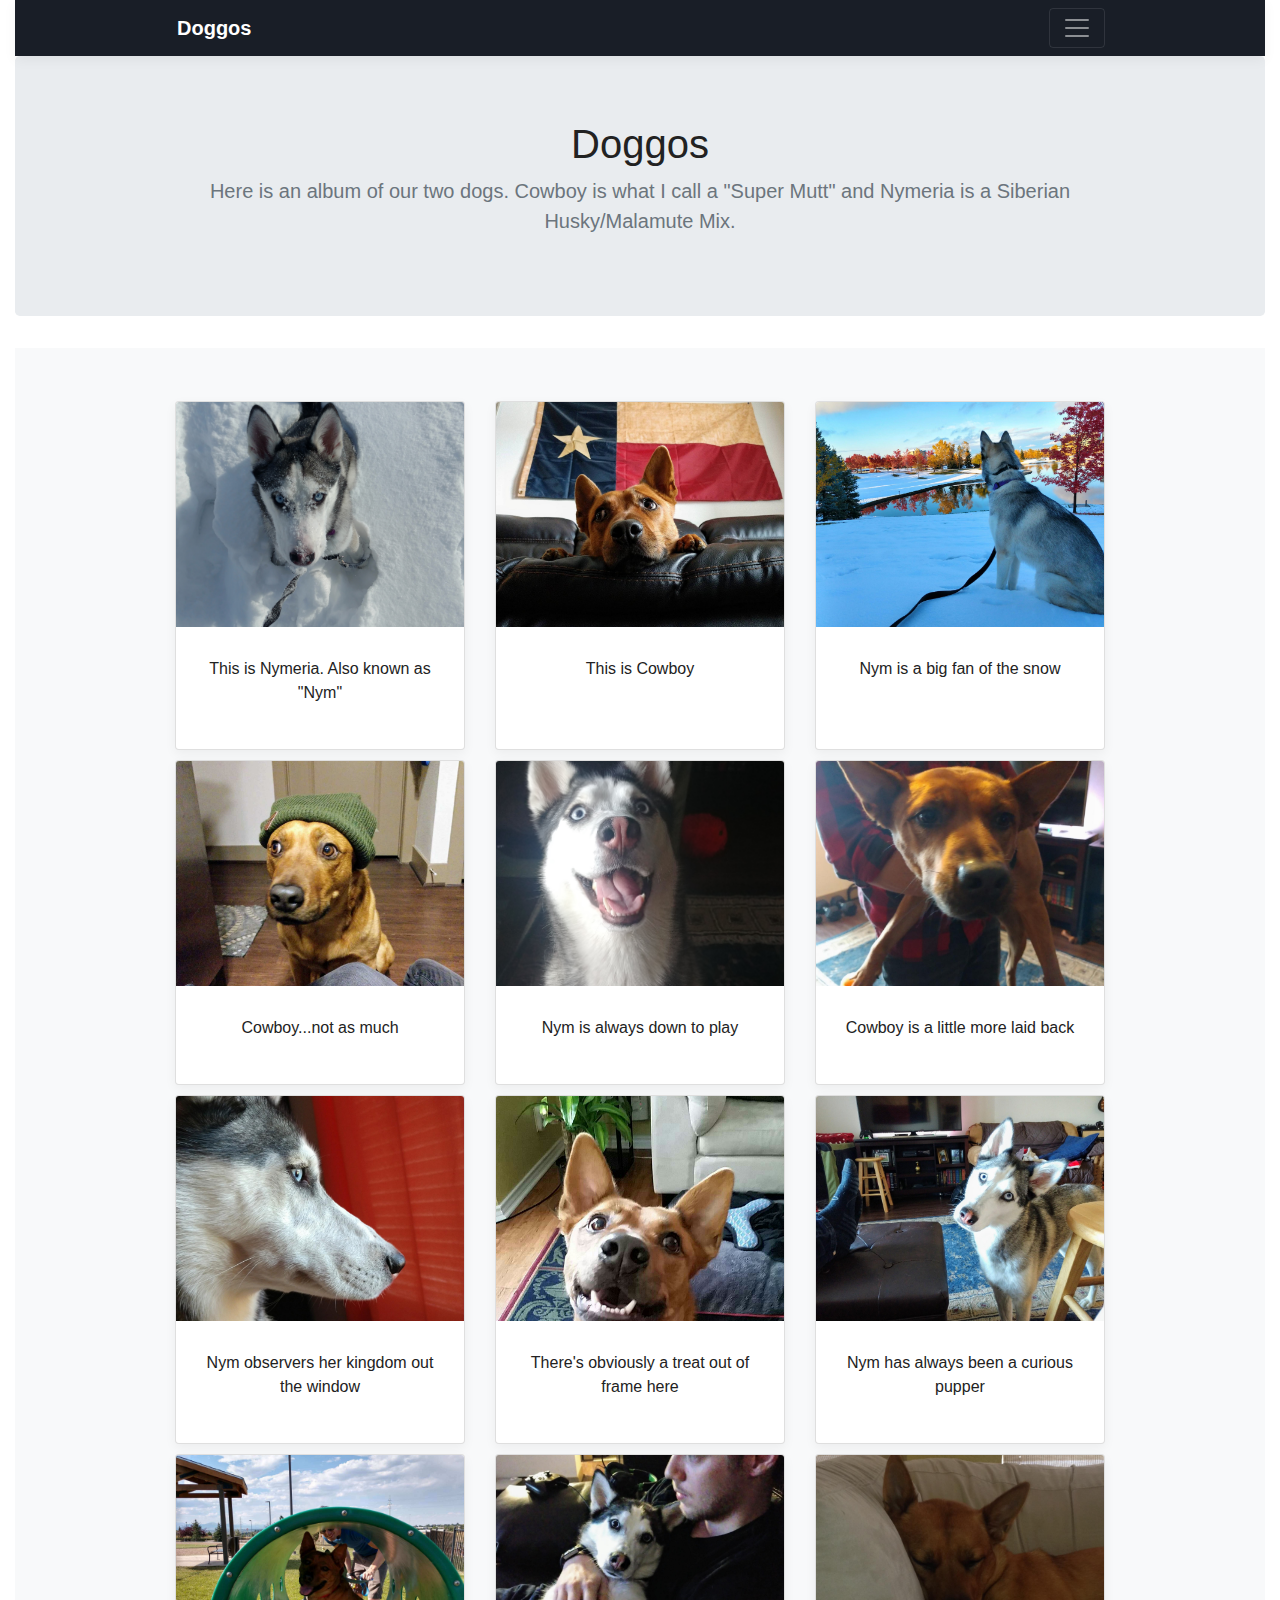
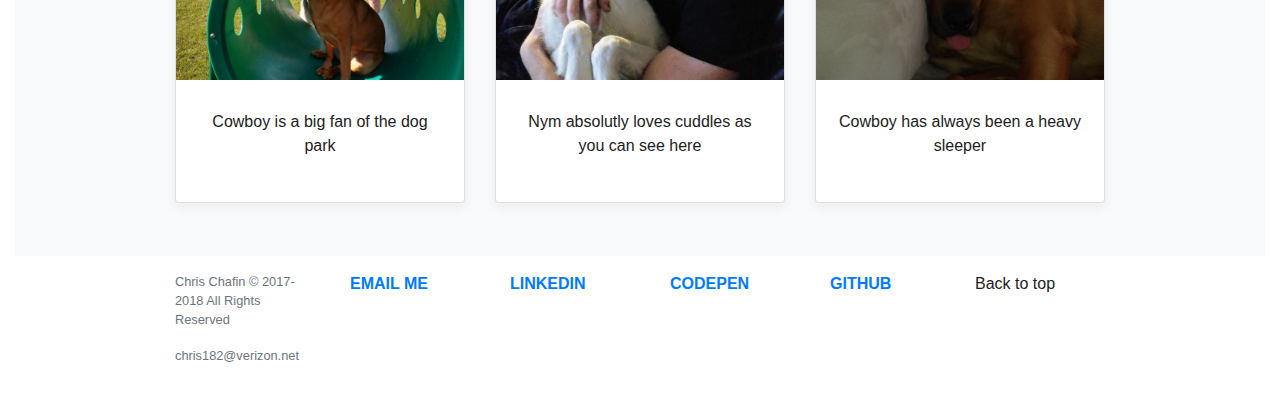
==== dogs.html @ ce21b732 "Initial upload" ====
<!doctype html>

<html lang="en">
<head>
  <meta charset="utf-8">
  <meta name="viewport" content="width=device-width, initial-scale=1, shrink-to-fit=no">

  <title>Chris Chafin - Doggos</title>
  <link rel="icon" href="img/favicon-connectdevelop.ico" type="image/x-icon">
  <meta name="Chris Chafin" content="SitePoint">
  <!-- BS 4 -->
  <link rel="stylesheet" href="https://maxcdn.bootstrapcdn.com/bootstrap/4.0.0/css/bootstrap.min.css" integrity="sha384-Gn5384xqQ1aoWXA+058RXPxPg6fy4IWvTNh0E263XmFcJlSAwiGgFAW/dAiS6JXm" crossorigin="anonymous">
  <!-- Font Awesome -->
  <link rel="stylesheet" href="https://use.fontawesome.com/releases/v5.1.1/css/all.css" integrity="sha384-O8whS3fhG2OnA5Kas0Y9l3cfpmYjapjI0E4theH4iuMD+pLhbf6JI0jIMfYcK3yZ" crossorigin="anonymous">
  <!-- Animate CSS -->
  <link rel="stylesheet"
  href="https://cdnjs.cloudflare.com/ajax/libs/animate.css/3.5.2/animate.min.css">
  <!-- Main CSS -->
  <link rel="stylesheet" href="css/base.css">
  <!-- Dogs CSS -->
  <link rel="stylesheet" href="css/dogs.css"

</head>
  <body>
    <div class="container-fluid" style="position:relative;">
      <button type="button" class="btn btn-dark" id="switcher" onclick="dark()">
        <i class="far fa-sun" id="switch_icon"></i>
      </button>
      <header>
        <div class="bg-dark collapse" id="navbarHeader">
          <div class="container">
            <div class="row">
              <div class="col-sm-8 col-md-7 py-4">
                <h4 class="text-white">About</h4>
                <p class="text-muted">This page uses animate.css for the aliding and fade in effect. There are many more pictures of the pups so stay tuned</p>
                <a class="text-muted" href="index.html">Back to Home</a>
              </div>
            </div>
          </div>
        </div>
        <div class="navbar navbar-dark bg-dark box-shadow">
          <div class="container d-flex justify-content-between">
            <a href="#" class="navbar-brand d-flex align-items-center">
              <i class="fas fa-camera-retro"></i>
              <strong style="padding-left: 2px;">Doggos</strong>
            </a>
            <button class="navbar-toggler collapsed" type="button" data-toggle="collapse" data-target="#navbarHeader" aria-controls="navbarHeader" aria-expanded="false" aria-label="Toggle navigation">
              <span class="navbar-toggler-icon"></span>
            </button>
          </div>
        </div>
      </header>      
      <!-- main content -->
      <main role="main">

        <section class="jumbotron text-center">
          <div class="container animated bounceInDown">
            <h1 class="jumbotron-heading">Doggos</h1>
            <p class="lead text-muted">Here is an album of our two dogs. Cowboy is what I call a "Super Mutt" and Nymeria is a Siberian Husky/Malamute Mix.</p>
          </div>
        </section>
  
        <div class="album py-5 bg-light" id="album">
          <div class="container">
            <!-- row start -->
            <div class="row animated fadeInLeftBig">

              <div class="col-md-4">
                <div class="card mb-4 box-shadow h-100">
                  <img class="card-img-top" src="img/dogs/nym1.jpg">
                  <div class="card-body">
                    <p class="card-text">This is Nymeria. Also known as "Nym"</p>
                  </div>
                </div>
              </div>

              <div class="col-md-4">
                <div class="card mb-4 box-shadow h-100">
                  <img class="card-img-top" alt="Thumbnail [100%x225]" src="img/dogs/cowboy1.jpg">
                  <div class="card-body">
                    <p class="card-text">This is Cowboy</p>
                  </div>
                </div>
              </div>

              <div class="col-md-4">
                <div class="card mb-4 box-shadow h-100">
                  <img class="card-img-top" alt="Thumbnail [100%x225]" src="img/dogs/nym2.jpg">
                  <div class="card-body">
                    <p class="card-text">Nym is a big fan of the snow</p>
                  </div>
                </div>
              </div>
            <!-- row end -->
            </div>
            <!-- row start -->
            <div class="row animated fadeInRightBig">

              <div class="col-md-4">
                <div class="card mb-4 box-shadow h-100">
                  <img class="card-img-top" alt="Thumbnail [100%x225]" src="img/dogs/cowboy2.jpg">
                  <div class="card-body">
                    <p class="card-text">Cowboy...not as much</p>
                  </div>
                </div>
              </div>

              <div class="col-md-4">
                <div class="card mb-4 box-shadow h-100">
                  <img class="card-img-top" alt="Thumbnail [100%x225]" src="img/dogs/nym6.jpg">
                  <div class="card-body">
                    <p class="card-text">Nym is always down to play</p>
                  </div>
                </div>
              </div>

              <div class="col-md-4">
                <div class="card mb-4 box-shadow h-100">
                  <img class="card-img-top" alt="Thumbnail [100%x225]" src="img/dogs/cowboy3.jpg">
                  <div class="card-body">
                    <p class="card-text">Cowboy is a little more laid back</p>
                  </div>
                </div>
              </div>
            <!-- row end -->
            </div>
            <!-- row start -->
            <div class="row animated fadeInLeftBig">  
              <div class="col-md-4">
                <div class="card mb-4 box-shadow h-100">
                  <img class="card-img-top" alt="Thumbnail [100%x225]" src="img/dogs/nym3.jpg">
                  <div class="card-body">
                    <p class="card-text">Nym observers her kingdom out the window</p>
                  </div>
                </div>
              </div>

              <div class="col-md-4">
                <div class="card mb-4 box-shadow h-100">
                  <img class="card-img-top" src="img/dogs/cowboy5.jpg">
                  <div class="card-body">
                    <p class="card-text">There's obviously a treat out of frame here</p>
                  </div>
                </div>
              </div>

              <div class="col-md-4">
                <div class="card mb-4 box-shadow h-100">
                  <img class="card-img-top" src="img/dogs/nym4.jpg">
                  <div class="card-body">
                    <p class="card-text">Nym has always been a curious pupper</p>
                  </div>
                </div>
              </div>
            <!-- row end -->
            </div>
            <!-- row start -->
            <div class="row animated fadeInRightBig">
              <div class="col-md-4">
                <div class="card mb-4 box-shadow h-100">
                  <img class="card-img-top" src="img/dogs/cowboy4.jpg">
                  <div class="card-body">
                    <p class="card-text">Cowboy is a big fan of the dog park</p>
                  </div>
                </div>
              </div>

              <div class="col-md-4">
                <div class="card mb-4 box-shadow h-100">
                  <img class="card-img-top" src="img/dogs/nym8.jpg">
                  <div class="card-body">
                    <p class="card-text">Nym absolutly loves cuddles as you can see here</p>
                  </div>
                </div>
              </div>

              <div class="col-md-4">
                <div class="card mb-4 box-shadow h-100">
                  <img class="card-img-top" src="img/dogs/cowboy6.jpg">
                  <div class="card-body">
                    <p class="card-text">Cowboy has always been a heavy sleeper</p>
                  </div>
                </div>
              </div>

            </div>
          </div>
        </div>
  
      </main>
      <!-- footer -->
      <footer class="container py-3">
        <div class="row">
            <div class="col-12 col-md">
              <!-- Icon -->
              <small class="d-block mb-3 text-muted">Chris Chafin © 2017-2018 All Rights Reserved</small>
              <small class="d-block mb-3 text-muted">chris182@verizon.net</small>
            </div>
            <div class="col-6 col-md">
              <ul class="list-unstyled text-small">
                <li><a class="footer_link" href="mailto:chris182@verizon.net"><i class="far fa-envelope"></i> Email Me</a></li>
              </ul>
            </div>
            <div class="col-6 col-md">
              <ul class="list-unstyled text-small">
                <li><a class="footer_link" href="https://www.linkedin.com/in/christopher-chafin/"><i class="fab fa-linkedin"></i> LinkedIn</a></li>
              </ul>
            </div>
            <div class="col-6 col-md">
              <ul class="list-unstyled text-small">
                <li><a class="footer_link" href="https://codepen.io/ChrisChafin/"><i class="fab fa-codepen"></i> CodePen</a></li>
              </ul>
            </div>
            <div class="col-6 col-md">
              <ul class="list-unstyled text-small">
                <li><a class="footer_link" href="https://github.com/ChrisChafin"><i class="fab fa-github"></i> Github</a></li>
              </ul>
            </div>
            <div class="col-6 col-md">
                <ul class="list-unstyled text-small">
                  <p>
                    <a href="#">Back to top</a>
                  </p>
                </ul>
              </div>                                              
        </div>
      </footer>
    </div>
    
    
    <!-- scripts -->
    <script src="https://code.jquery.com/jquery-3.2.1.slim.min.js" integrity="sha384-KJ3o2DKtIkvYIK3UENzmM7KCkRr/rE9/Qpg6aAZGJwFDMVNA/GpGFF93hXpG5KkN" crossorigin="anonymous"></script>
    <script src="https://cdnjs.cloudflare.com/ajax/libs/popper.js/1.12.9/umd/popper.min.js" integrity="sha384-ApNbgh9B+Y1QKtv3Rn7W3mgPxhU9K/ScQsAP7hUibX39j7fakFPskvXusvfa0b4Q" crossorigin="anonymous"></script>
    <script src="https://maxcdn.bootstrapcdn.com/bootstrap/4.0.0/js/bootstrap.min.js" integrity="sha384-JZR6Spejh4U02d8jOt6vLEHfe/JQGiRRSQQxSfFWpi1MquVdAyjUar5+76PVCmYl" crossorigin="anonymous"></script>
    <script src="js/scripts.js"></script>
  </body>
</html>
---- css/base.css ----
.container {
  max-width: 960px;
}

body {
  background-color: #fff;
  color: #222;
}

body #switcher::after{
  /* content: 'Dark'; */
}

.bg-dark {
  background-color: #191e27 !important;
  color: #afafbf !important;
}

.no-bg {
  background-color: unset !important;
}

a {
  color: #222;
}

a:hover {
  color: #222;
  text-decoration: none;
}

body.dark {
  background-color: #191e27;
  color: #afafbf;
}

body.dark a,
body.dark a:hover {
  color: #afafbf;
  text-decoration: none;
}

body.dark #resume-link {
  padding: 0 5px 0 5px;
  -webkit-transition: all .2s ease-in-out;
  transition: all .2s ease-in-out;
}

body.dark #resume-link:hover {
  -webkit-box-shadow: inset 0 -33px 0 0 #7FE57E;
  box-shadow: inset 0 -33px 0 0 #7FE57E;
  border-radius: 10px;
  color: #222
}


body.dark .footer_link {
 color: #afafbf!important;  
 border-bottom: 1px solid rgba(175,175,191, 0)!important;
  -webkit-transition: border 500ms ease;
  -moz-transition: border 500ms ease;
  -ms-transition: border 500ms ease;
  -o-transition: border 500ms ease;
  transition: border 500ms ease; 
}

body.dark .footer_link:hover,
body.dark .footer_link:focus
{
  border-bottom: 1px solid rgba(175,175,191, 1)!important;
}


#summary {
  height: 100vh;
}

#nav {
  background-color: #191e27;
}

#nav a {
  color: #afafaf;
}

ul {
  list-style: none;
}

#switcher {
  position: absolute;
  right: 30px;
}

.btn-light {
  background-color: #7FE57E;
  border-color: #7FE57E;
}

.btn-light:hover,
.btn-light:active,
.btn-light:focus {
  background-color: #7FE57E;
  border-color: #7FE57E;
  box-shadow: #7FE57E;
}

#nym {  
  min-height: 100%;
  /* min-width: 100%; */
  background-image: url("../img/nym.jpg");
  background-repeat: none;
  background-position: center;
  background-size: cover;
}

#cowboy {
  min-height: 100%;
  /* min-width: 100%; */
  background-image: url("../img/cowboy.jpg");
  background-repeat: none;
  background-position: center;
  background-size: cover;
}

#experience {
  padding: 0 15px 0 15px;
}

#experience div p {
  margin: 0;
}

#work {
  /* margin: 0 10px 0 0; */
  padding:0 10px 0 10px;
}

.work-link {
  font-weight: bolder!important;
}

#skills {
  /* margin: 0 0 0 10px; */
  padding:0 10px 0 10px;
}

#skills div .skill-list p {
  margin: 30px 0 0 0;
}

#skills small::after {
  content: " | "

}

.resume {
  margin: 20px 0 20px 0;
}

#resume-link {
  padding: 0 5px 0 5px;
  border-radius: 10px;
  -webkit-transition: all .2s ease-in-out;
  transition: all .2s ease-in-out;
}

#resume-link:hover {
  -webkit-box-shadow: inset 0 -33px 0 0 #007bff;
  box-shadow: inset 0 -33px 0 0 #007bff;
  color: #222;
}

.footer_link {
  color: #007bff!important;
  text-transform: uppercase;
  font-weight: 700;
  margin: 0 15px;
  outline: 0;
  border-bottom: 1px solid rgba(0,123,255, 0);
  -webkit-transition: border 500ms ease;
  -moz-transition: border 500ms ease;
  -ms-transition: border 500ms ease;
  -o-transition: border 500ms ease;
  transition: border 500ms ease; 
}

.footer_link:hover,
.footer_link:focus {
  border-bottom: 1px solid rgba(0,123,255, 1)
}

/*
 * Custom translucent site header
 */

.site-header {
  background-color: rgba(0, 0, 0, .85);
  -webkit-backdrop-filter: saturate(180%) blur(20px);
  backdrop-filter: saturate(180%) blur(20px);
}
.site-header a {
  color: #999;
  transition: ease-in-out color .15s;
}
.site-header a:hover {
  color: #fff;
  text-decoration: none;
}


/*
 * Extra utilities
 */

.border-top { border-top: 1px solid #e5e5e5; }
.border-bottom { border-bottom: 1px solid #e5e5e5; }

.box-shadow { box-shadow: 0 .25rem .75rem rgba(0, 0, 0, .05); }

.flex-equal > * {
  -ms-flex: 1;
  -webkit-box-flex: 1;
  flex: 1;
}
@media (min-width: 768px) {
  .flex-md-equal > * {
    -ms-flex: 1;
    -webkit-box-flex: 1;
    flex: 1;
  }
}

.overflow-hidden { overflow: hidden; }
---- css/dogs.css ----
img {
  display: block;
  height: 225px;
  width: 100%;
  object-fit: cover;
  margin-bottom: 10px;
}

.col-md-4 {
  padding: 5px 15px;
}

.card-body {
  text-align: center;
}
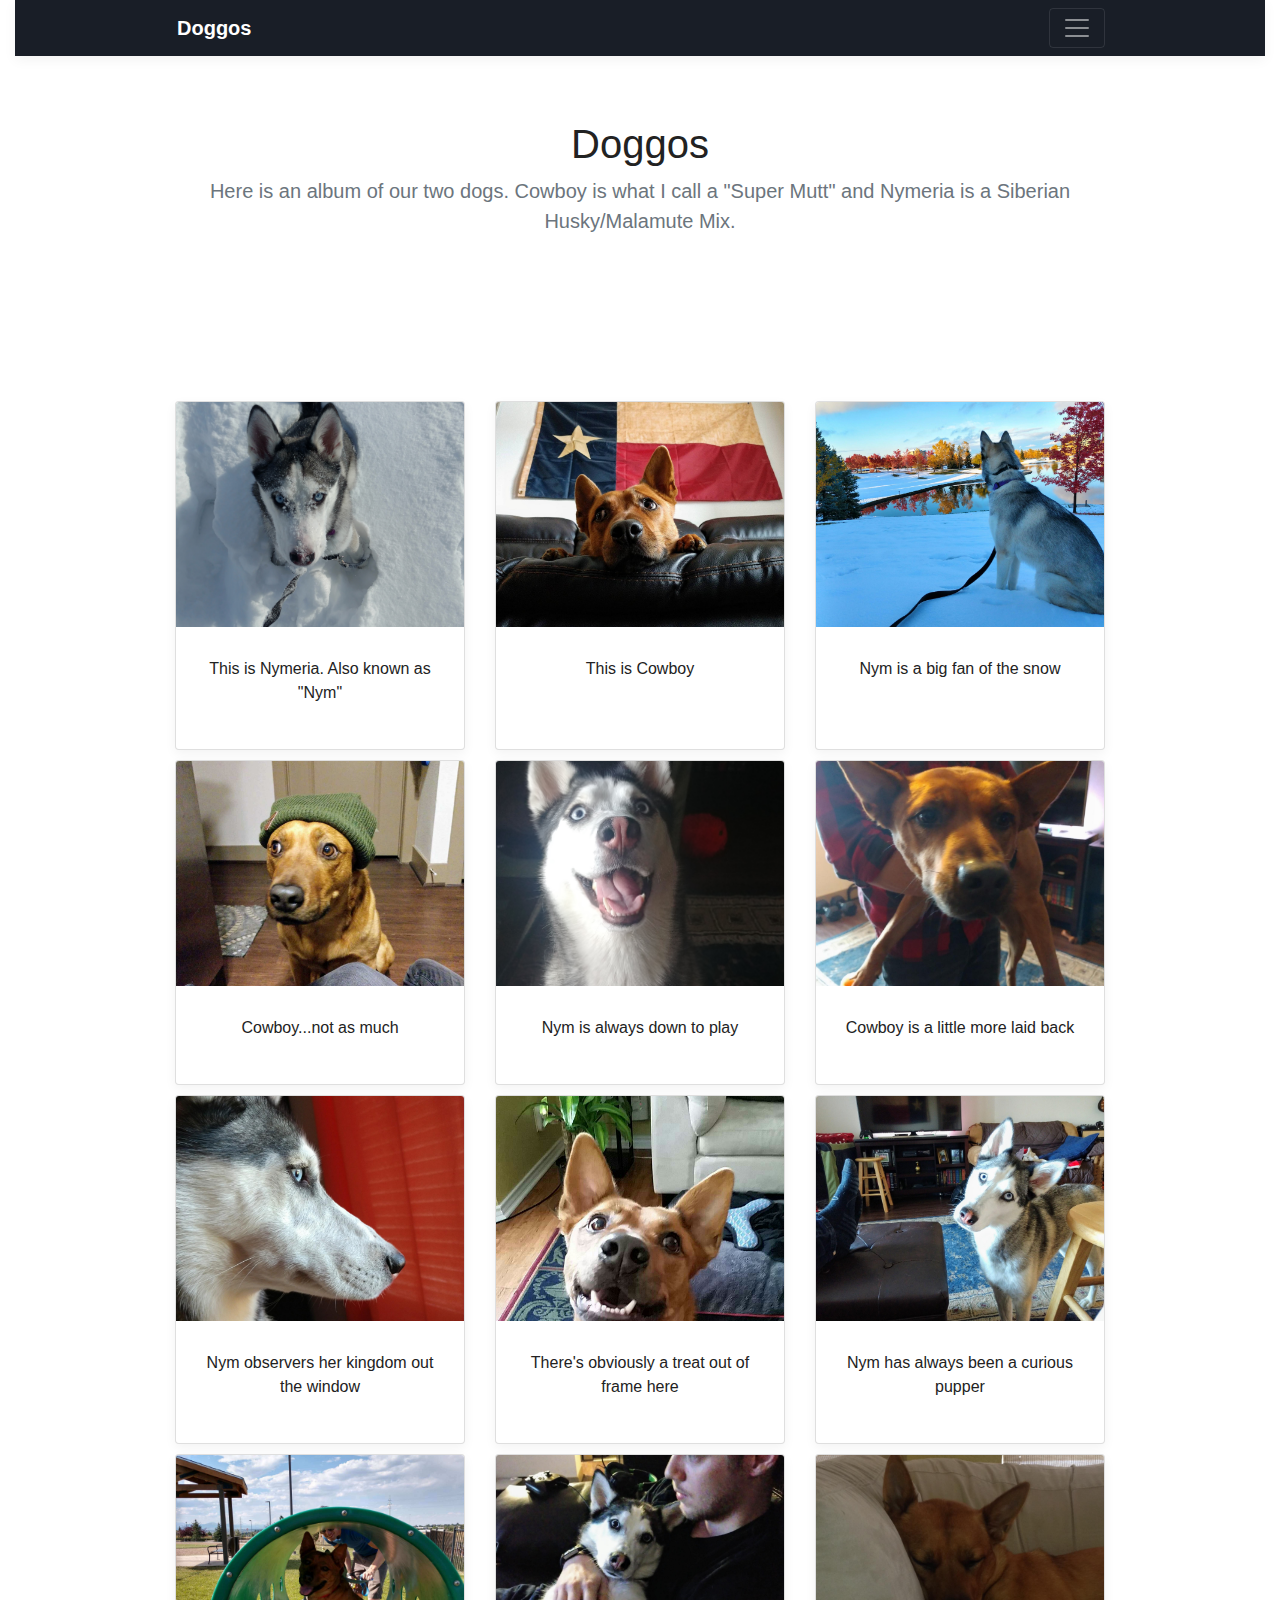
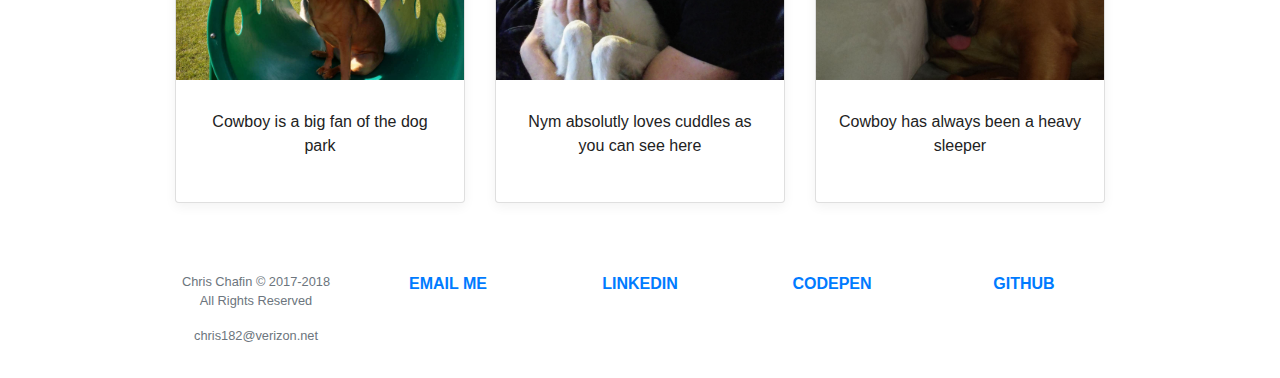
==== commit 33602c86: "Final Changes Before Upload" ====
--- a/dogs.html
+++ b/dogs.html
@@ -1,237 +1,233 @@
-<!doctype html>
-
-<html lang="en">
-<head>
-  <meta charset="utf-8">
-  <meta name="viewport" content="width=device-width, initial-scale=1, shrink-to-fit=no">
-
-  <title>Chris Chafin - Doggos</title>
-  <link rel="icon" href="img/favicon-connectdevelop.ico" type="image/x-icon">
-  <meta name="Chris Chafin" content="SitePoint">
-  <!-- BS 4 -->
-  <link rel="stylesheet" href="https://maxcdn.bootstrapcdn.com/bootstrap/4.0.0/css/bootstrap.min.css" integrity="sha384-Gn5384xqQ1aoWXA+058RXPxPg6fy4IWvTNh0E263XmFcJlSAwiGgFAW/dAiS6JXm" crossorigin="anonymous">
-  <!-- Font Awesome -->
-  <link rel="stylesheet" href="https://use.fontawesome.com/releases/v5.1.1/css/all.css" integrity="sha384-O8whS3fhG2OnA5Kas0Y9l3cfpmYjapjI0E4theH4iuMD+pLhbf6JI0jIMfYcK3yZ" crossorigin="anonymous">
-  <!-- Animate CSS -->
-  <link rel="stylesheet"
-  href="https://cdnjs.cloudflare.com/ajax/libs/animate.css/3.5.2/animate.min.css">
-  <!-- Main CSS -->
-  <link rel="stylesheet" href="css/base.css">
-  <!-- Dogs CSS -->
-  <link rel="stylesheet" href="css/dogs.css"
-
-</head>
-  <body>
-    <div class="container-fluid" style="position:relative;">
-      <button type="button" class="btn btn-dark" id="switcher" onclick="dark()">
-        <i class="far fa-sun" id="switch_icon"></i>
-      </button>
-      <header>
-        <div class="bg-dark collapse" id="navbarHeader">
-          <div class="container">
-            <div class="row">
-              <div class="col-sm-8 col-md-7 py-4">
-                <h4 class="text-white">About</h4>
-                <p class="text-muted">This page uses animate.css for the aliding and fade in effect. There are many more pictures of the pups so stay tuned</p>
-                <a class="text-muted" href="index.html">Back to Home</a>
-              </div>
-            </div>
-          </div>
-        </div>
-        <div class="navbar navbar-dark bg-dark box-shadow">
-          <div class="container d-flex justify-content-between">
-            <a href="#" class="navbar-brand d-flex align-items-center">
-              <i class="fas fa-camera-retro"></i>
-              <strong style="padding-left: 2px;">Doggos</strong>
-            </a>
-            <button class="navbar-toggler collapsed" type="button" data-toggle="collapse" data-target="#navbarHeader" aria-controls="navbarHeader" aria-expanded="false" aria-label="Toggle navigation">
-              <span class="navbar-toggler-icon"></span>
-            </button>
-          </div>
-        </div>
-      </header>      
-      <!-- main content -->
-      <main role="main">
-
-        <section class="jumbotron text-center">
-          <div class="container animated bounceInDown">
-            <h1 class="jumbotron-heading">Doggos</h1>
-            <p class="lead text-muted">Here is an album of our two dogs. Cowboy is what I call a "Super Mutt" and Nymeria is a Siberian Husky/Malamute Mix.</p>
-          </div>
-        </section>
-  
-        <div class="album py-5 bg-light" id="album">
-          <div class="container">
-            <!-- row start -->
-            <div class="row animated fadeInLeftBig">
-
-              <div class="col-md-4">
-                <div class="card mb-4 box-shadow h-100">
-                  <img class="card-img-top" src="img/dogs/nym1.jpg">
-                  <div class="card-body">
-                    <p class="card-text">This is Nymeria. Also known as "Nym"</p>
-                  </div>
-                </div>
-              </div>
-
-              <div class="col-md-4">
-                <div class="card mb-4 box-shadow h-100">
-                  <img class="card-img-top" alt="Thumbnail [100%x225]" src="img/dogs/cowboy1.jpg">
-                  <div class="card-body">
-                    <p class="card-text">This is Cowboy</p>
-                  </div>
-                </div>
-              </div>
-
-              <div class="col-md-4">
-                <div class="card mb-4 box-shadow h-100">
-                  <img class="card-img-top" alt="Thumbnail [100%x225]" src="img/dogs/nym2.jpg">
-                  <div class="card-body">
-                    <p class="card-text">Nym is a big fan of the snow</p>
-                  </div>
-                </div>
-              </div>
-            <!-- row end -->
-            </div>
-            <!-- row start -->
-            <div class="row animated fadeInRightBig">
-
-              <div class="col-md-4">
-                <div class="card mb-4 box-shadow h-100">
-                  <img class="card-img-top" alt="Thumbnail [100%x225]" src="img/dogs/cowboy2.jpg">
-                  <div class="card-body">
-                    <p class="card-text">Cowboy...not as much</p>
-                  </div>
-                </div>
-              </div>
-
-              <div class="col-md-4">
-                <div class="card mb-4 box-shadow h-100">
-                  <img class="card-img-top" alt="Thumbnail [100%x225]" src="img/dogs/nym6.jpg">
-                  <div class="card-body">
-                    <p class="card-text">Nym is always down to play</p>
-                  </div>
-                </div>
-              </div>
-
-              <div class="col-md-4">
-                <div class="card mb-4 box-shadow h-100">
-                  <img class="card-img-top" alt="Thumbnail [100%x225]" src="img/dogs/cowboy3.jpg">
-                  <div class="card-body">
-                    <p class="card-text">Cowboy is a little more laid back</p>
-                  </div>
-                </div>
-              </div>
-            <!-- row end -->
-            </div>
-            <!-- row start -->
-            <div class="row animated fadeInLeftBig">  
-              <div class="col-md-4">
-                <div class="card mb-4 box-shadow h-100">
-                  <img class="card-img-top" alt="Thumbnail [100%x225]" src="img/dogs/nym3.jpg">
-                  <div class="card-body">
-                    <p class="card-text">Nym observers her kingdom out the window</p>
-                  </div>
-                </div>
-              </div>
-
-              <div class="col-md-4">
-                <div class="card mb-4 box-shadow h-100">
-                  <img class="card-img-top" src="img/dogs/cowboy5.jpg">
-                  <div class="card-body">
-                    <p class="card-text">There's obviously a treat out of frame here</p>
-                  </div>
-                </div>
-              </div>
-
-              <div class="col-md-4">
-                <div class="card mb-4 box-shadow h-100">
-                  <img class="card-img-top" src="img/dogs/nym4.jpg">
-                  <div class="card-body">
-                    <p class="card-text">Nym has always been a curious pupper</p>
-                  </div>
-                </div>
-              </div>
-            <!-- row end -->
-            </div>
-            <!-- row start -->
-            <div class="row animated fadeInRightBig">
-              <div class="col-md-4">
-                <div class="card mb-4 box-shadow h-100">
-                  <img class="card-img-top" src="img/dogs/cowboy4.jpg">
-                  <div class="card-body">
-                    <p class="card-text">Cowboy is a big fan of the dog park</p>
-                  </div>
-                </div>
-              </div>
-
-              <div class="col-md-4">
-                <div class="card mb-4 box-shadow h-100">
-                  <img class="card-img-top" src="img/dogs/nym8.jpg">
-                  <div class="card-body">
-                    <p class="card-text">Nym absolutly loves cuddles as you can see here</p>
-                  </div>
-                </div>
-              </div>
-
-              <div class="col-md-4">
-                <div class="card mb-4 box-shadow h-100">
-                  <img class="card-img-top" src="img/dogs/cowboy6.jpg">
-                  <div class="card-body">
-                    <p class="card-text">Cowboy has always been a heavy sleeper</p>
-                  </div>
-                </div>
-              </div>
-
-            </div>
-          </div>
-        </div>
-  
-      </main>
-      <!-- footer -->
-      <footer class="container py-3">
-        <div class="row">
-            <div class="col-12 col-md">
-              <!-- Icon -->
-              <small class="d-block mb-3 text-muted">Chris Chafin © 2017-2018 All Rights Reserved</small>
-              <small class="d-block mb-3 text-muted">chris182@verizon.net</small>
-            </div>
-            <div class="col-6 col-md">
-              <ul class="list-unstyled text-small">
-                <li><a class="footer_link" href="mailto:chris182@verizon.net"><i class="far fa-envelope"></i> Email Me</a></li>
-              </ul>
-            </div>
-            <div class="col-6 col-md">
-              <ul class="list-unstyled text-small">
-                <li><a class="footer_link" href="https://www.linkedin.com/in/christopher-chafin/"><i class="fab fa-linkedin"></i> LinkedIn</a></li>
-              </ul>
-            </div>
-            <div class="col-6 col-md">
-              <ul class="list-unstyled text-small">
-                <li><a class="footer_link" href="https://codepen.io/ChrisChafin/"><i class="fab fa-codepen"></i> CodePen</a></li>
-              </ul>
-            </div>
-            <div class="col-6 col-md">
-              <ul class="list-unstyled text-small">
-                <li><a class="footer_link" href="https://github.com/ChrisChafin"><i class="fab fa-github"></i> Github</a></li>
-              </ul>
-            </div>
-            <div class="col-6 col-md">
-                <ul class="list-unstyled text-small">
-                  <p>
-                    <a href="#">Back to top</a>
-                  </p>
-                </ul>
-              </div>                                              
-        </div>
-      </footer>
-    </div>
-    
-    
-    <!-- scripts -->
-    <script src="https://code.jquery.com/jquery-3.2.1.slim.min.js" integrity="sha384-KJ3o2DKtIkvYIK3UENzmM7KCkRr/rE9/Qpg6aAZGJwFDMVNA/GpGFF93hXpG5KkN" crossorigin="anonymous"></script>
-    <script src="https://cdnjs.cloudflare.com/ajax/libs/popper.js/1.12.9/umd/popper.min.js" integrity="sha384-ApNbgh9B+Y1QKtv3Rn7W3mgPxhU9K/ScQsAP7hUibX39j7fakFPskvXusvfa0b4Q" crossorigin="anonymous"></script>
-    <script src="https://maxcdn.bootstrapcdn.com/bootstrap/4.0.0/js/bootstrap.min.js" integrity="sha384-JZR6Spejh4U02d8jOt6vLEHfe/JQGiRRSQQxSfFWpi1MquVdAyjUar5+76PVCmYl" crossorigin="anonymous"></script>
-    <script src="js/scripts.js"></script>
-  </body>
+<!doctype html>
+
+<html lang="en">
+<head>
+  <meta charset="utf-8">
+  <meta name="viewport" content="width=device-width, initial-scale=1, shrink-to-fit=no">
+
+  <title>Chris Chafin - Doggos</title>
+  <link rel="icon" href="img/dogs/favicon-paw.ico" type="image/x-icon">
+  <meta name="Chris Chafin" content="SitePoint">
+  <!-- BS 4 -->
+  <link rel="stylesheet" href="https://maxcdn.bootstrapcdn.com/bootstrap/4.0.0/css/bootstrap.min.css" integrity="sha384-Gn5384xqQ1aoWXA+058RXPxPg6fy4IWvTNh0E263XmFcJlSAwiGgFAW/dAiS6JXm" crossorigin="anonymous">
+  <!-- Font Awesome -->
+  <link rel="stylesheet" href="https://use.fontawesome.com/releases/v5.1.1/css/all.css" integrity="sha384-O8whS3fhG2OnA5Kas0Y9l3cfpmYjapjI0E4theH4iuMD+pLhbf6JI0jIMfYcK3yZ" crossorigin="anonymous">
+  <!-- Animate CSS -->
+  <link rel="stylesheet"
+  href="https://cdnjs.cloudflare.com/ajax/libs/animate.css/3.5.2/animate.min.css">
+  <!-- Main CSS -->
+  <link rel="stylesheet" href="css/base.css">
+  <!-- Dogs CSS -->
+  <link rel="stylesheet" href="css/dogs.css">
+
+</head>
+<body>
+  <div class="container-fluid" style="position:relative;">
+    <header>
+      <div class="bg-dark collapse" id="navbarHeader">
+        <div class="container">
+          <div class="row">
+            <div class="col-sm-8 col-md-7 py-4">
+              <h4 class="text-white">About</h4>
+              <p class="text-muted">This page uses animate.css for the sliding and fade in effect. There are many more pictures of the pups so stay tuned</p>
+              <a class="text-muted" href="index.html">Back to Home</a>
+            </div>
+            <div class="col-sm-4 col-md-5 py-4">
+              <button type="button" class="btn btn-dark" id="switcher_dogs" onclick="dark()" style="display:none;">
+                <i class="far fa-sun" id="switch_icon"></i>
+              </button>
+            </div>
+          </div>
+        </div>
+      </div>
+      <div class="navbar navbar-dark bg-dark box-shadow">
+        <div class="container d-flex justify-content-between">
+          <a href="#" class="navbar-brand d-flex align-items-center">
+            <i class="fas fa-camera-retro"></i>
+            <strong style="padding-left: 2px;">Doggos</strong>
+          </a>
+          <button class="navbar-toggler collapsed" type="button" data-toggle="collapse" data-target="#navbarHeader" aria-controls="navbarHeader" aria-expanded="false" aria-label="Toggle navigation" id="navbar-toggler">
+            <span class="navbar-toggler-icon"></span>
+          </button>
+        </div>
+      </div>
+    </header>      
+    <!-- main content -->
+    <main role="main">
+
+      <section class="jumbotron text-center">
+        <div class="container animated bounceInDown">
+          <h1 class="jumbotron-heading">Doggos</h1>
+          <p class="lead text-muted">Here is an album of our two dogs. Cowboy is what I call a "Super Mutt" and Nymeria is a Siberian Husky/Malamute Mix.</p>
+        </div>
+      </section>
+
+      <div class="album py-5" id="album">
+        <div class="container">
+          <!-- row start -->
+          <div class="row animated fadeInLeftBig" id="doggos-row-1">
+
+            <div class="col-md-4">
+              <div class="card mb-4 box-shadow h-100">
+                <img class="card-img-top" src="img/dogs/nym1.jpg">
+                <div class="card-body">
+                  <p class="card-text">This is Nymeria. Also known as "Nym"</p>
+                </div>
+              </div>
+            </div>
+
+            <div class="col-md-4">
+              <div class="card mb-4 box-shadow h-100">
+                <img class="card-img-top" alt="Thumbnail [100%x225]" src="img/dogs/cowboy1.jpg">
+                <div class="card-body">
+                  <p class="card-text">This is Cowboy</p>
+                </div>
+              </div>
+            </div>
+
+            <div class="col-md-4">
+              <div class="card mb-4 box-shadow h-100">
+                <img class="card-img-top" alt="Thumbnail [100%x225]" src="img/dogs/nym2.jpg">
+                <div class="card-body">
+                  <p class="card-text">Nym is a big fan of the snow</p>
+                </div>
+              </div>
+            </div>
+          <!-- row end -->
+          </div>
+          <!-- row start -->
+          <div class="row doggos-row" id="doggos-row-2">
+
+            <div class="col-md-4">
+              <div class="card mb-4 box-shadow h-100">
+                <img class="card-img-top" alt="Thumbnail [100%x225]" src="img/dogs/cowboy2.jpg">
+                <div class="card-body">
+                  <p class="card-text">Cowboy...not as much</p>
+                </div>
+              </div>
+            </div>
+
+            <div class="col-md-4">
+              <div class="card mb-4 box-shadow h-100">
+                <img class="card-img-top" alt="Thumbnail [100%x225]" src="img/dogs/nym6.jpg">
+                <div class="card-body">
+                  <p class="card-text">Nym is always down to play</p>
+                </div>
+              </div>
+            </div>
+
+            <div class="col-md-4">
+              <div class="card mb-4 box-shadow h-100">
+                <img class="card-img-top" alt="Thumbnail [100%x225]" src="img/dogs/cowboy3.jpg">
+                <div class="card-body">
+                  <p class="card-text">Cowboy is a little more laid back</p>
+                </div>
+              </div>
+            </div>
+          <!-- row end -->
+          </div>
+          <!-- row start -->
+          <div class="row doggos-row" id="doggos-row-3">  
+            <div class="col-md-4">
+              <div class="card mb-4 box-shadow h-100">
+                <img class="card-img-top" alt="Thumbnail [100%x225]" src="img/dogs/nym3.jpg">
+                <div class="card-body">
+                  <p class="card-text">Nym observers her kingdom out the window</p>
+                </div>
+              </div>
+            </div>
+
+            <div class="col-md-4">
+              <div class="card mb-4 box-shadow h-100">
+                <img class="card-img-top" src="img/dogs/cowboy5.jpg">
+                <div class="card-body">
+                  <p class="card-text">There's obviously a treat out of frame here</p>
+                </div>
+              </div>
+            </div>
+
+            <div class="col-md-4">
+              <div class="card mb-4 box-shadow h-100">
+                <img class="card-img-top" src="img/dogs/nym4.jpg">
+                <div class="card-body">
+                  <p class="card-text">Nym has always been a curious pupper</p>
+                </div>
+              </div>
+            </div>
+          <!-- row end -->
+          </div>
+          <!-- row start -->
+          <div class="row doggos-row" id="doggos-row-4">
+            <div class="col-md-4">
+              <div class="card mb-4 box-shadow h-100">
+                <img class="card-img-top" src="img/dogs/cowboy4.jpg">
+                <div class="card-body">
+                  <p class="card-text">Cowboy is a big fan of the dog park</p>
+                </div>
+              </div>
+            </div>
+
+            <div class="col-md-4">
+              <div class="card mb-4 box-shadow h-100">
+                <img class="card-img-top" src="img/dogs/nym8.jpg">
+                <div class="card-body">
+                  <p class="card-text">Nym absolutly loves cuddles as you can see here</p>
+                </div>
+              </div>
+            </div>
+
+            <div class="col-md-4">
+              <div class="card mb-4 box-shadow h-100">
+                <img class="card-img-top" src="img/dogs/cowboy6.jpg">
+                <div class="card-body">
+                  <p class="card-text">Cowboy has always been a heavy sleeper</p>
+                </div>
+              </div>
+            </div>
+
+          </div>
+        </div>
+      </div>
+
+    </main>
+    <!-- footer -->
+    <footer class="container py-3" id="footer">
+      <div class="row text-center">
+          <div class="col-12 col-md">
+            <!-- Icon -->
+            <small class="d-block mb-3 text-muted">Chris Chafin © 2017-2018 All Rights Reserved</small>
+            <small class="d-block mb-3 text-muted">chris182@verizon.net</small>
+          </div>
+          <div class="col-6 col-md">
+            <ul class="list-unstyled text-small">
+              <li><a class="footer_link" href="mailto:chris182@verizon.net"><i class="far fa-envelope"></i> Email Me</a></li>
+            </ul>
+          </div>
+          <div class="col-6 col-md">
+            <ul class="list-unstyled text-small">
+              <li><a class="footer_link" href="https://www.linkedin.com/in/christopher-chafin/"><i class="fab fa-linkedin"></i> LinkedIn</a></li>
+            </ul>
+          </div>
+          <div class="col-6 col-md">
+            <ul class="list-unstyled text-small">
+              <li><a class="footer_link" href="https://codepen.io/ChrisChafin/"><i class="fab fa-codepen"></i> CodePen</a></li>
+            </ul>
+          </div>
+          <div class="col-6 col-md">
+            <ul class="list-unstyled text-small">
+              <li><a class="footer_link" href="https://github.com/ChrisChafin"><i class="fab fa-github"></i> Github</a></li>
+            </ul>
+          </div>                              
+      </div>
+    </footer>
+  </div>
+  
+  
+  <!-- scripts -->
+  <script src="https://code.jquery.com/jquery-3.2.1.slim.min.js" integrity="sha384-KJ3o2DKtIkvYIK3UENzmM7KCkRr/rE9/Qpg6aAZGJwFDMVNA/GpGFF93hXpG5KkN" crossorigin="anonymous"></script>
+  <script src="https://cdnjs.cloudflare.com/ajax/libs/popper.js/1.12.9/umd/popper.min.js" integrity="sha384-ApNbgh9B+Y1QKtv3Rn7W3mgPxhU9K/ScQsAP7hUibX39j7fakFPskvXusvfa0b4Q" crossorigin="anonymous"></script>
+  <script src="https://maxcdn.bootstrapcdn.com/bootstrap/4.0.0/js/bootstrap.min.js" integrity="sha384-JZR6Spejh4U02d8jOt6vLEHfe/JQGiRRSQQxSfFWpi1MquVdAyjUar5+76PVCmYl" crossorigin="anonymous"></script>
+  <!-- <script src="js/scripts.js"></script> -->
+  <script src="js/dogs.js"></script>
+</body>
 </html>--- a/css/base.css
+++ b/css/base.css
@@ -1,234 +1,220 @@
-.container {
-  max-width: 960px;
-}
-
-body {
-  background-color: #fff;
-  color: #222;
-}
-
-body #switcher::after{
-  /* content: 'Dark'; */
-}
-
-.bg-dark {
-  background-color: #191e27 !important;
-  color: #afafbf !important;
-}
-
-.no-bg {
-  background-color: unset !important;
-}
-
-a {
-  color: #222;
-}
-
-a:hover {
-  color: #222;
-  text-decoration: none;
-}
-
-body.dark {
-  background-color: #191e27;
-  color: #afafbf;
-}
-
-body.dark a,
-body.dark a:hover {
-  color: #afafbf;
-  text-decoration: none;
-}
-
-body.dark #resume-link {
-  padding: 0 5px 0 5px;
-  -webkit-transition: all .2s ease-in-out;
-  transition: all .2s ease-in-out;
-}
-
-body.dark #resume-link:hover {
-  -webkit-box-shadow: inset 0 -33px 0 0 #7FE57E;
-  box-shadow: inset 0 -33px 0 0 #7FE57E;
-  border-radius: 10px;
-  color: #222
-}
-
-
-body.dark .footer_link {
- color: #afafbf!important;  
- border-bottom: 1px solid rgba(175,175,191, 0)!important;
-  -webkit-transition: border 500ms ease;
-  -moz-transition: border 500ms ease;
-  -ms-transition: border 500ms ease;
-  -o-transition: border 500ms ease;
-  transition: border 500ms ease; 
-}
-
-body.dark .footer_link:hover,
-body.dark .footer_link:focus
-{
-  border-bottom: 1px solid rgba(175,175,191, 1)!important;
-}
-
-
-#summary {
-  height: 100vh;
-}
-
-#nav {
-  background-color: #191e27;
-}
-
-#nav a {
-  color: #afafaf;
-}
-
-ul {
-  list-style: none;
-}
-
-#switcher {
-  position: absolute;
-  right: 30px;
-}
-
-.btn-light {
-  background-color: #7FE57E;
-  border-color: #7FE57E;
-}
-
-.btn-light:hover,
-.btn-light:active,
-.btn-light:focus {
-  background-color: #7FE57E;
-  border-color: #7FE57E;
-  box-shadow: #7FE57E;
-}
-
-#nym {  
-  min-height: 100%;
-  /* min-width: 100%; */
-  background-image: url("../img/nym.jpg");
-  background-repeat: none;
-  background-position: center;
-  background-size: cover;
-}
-
-#cowboy {
-  min-height: 100%;
-  /* min-width: 100%; */
-  background-image: url("../img/cowboy.jpg");
-  background-repeat: none;
-  background-position: center;
-  background-size: cover;
-}
-
-#experience {
-  padding: 0 15px 0 15px;
-}
-
-#experience div p {
-  margin: 0;
-}
-
-#work {
-  /* margin: 0 10px 0 0; */
-  padding:0 10px 0 10px;
-}
-
-.work-link {
-  font-weight: bolder!important;
-}
-
-#skills {
-  /* margin: 0 0 0 10px; */
-  padding:0 10px 0 10px;
-}
-
-#skills div .skill-list p {
-  margin: 30px 0 0 0;
-}
-
-#skills small::after {
-  content: " | "
-
-}
-
-.resume {
-  margin: 20px 0 20px 0;
-}
-
-#resume-link {
-  padding: 0 5px 0 5px;
-  border-radius: 10px;
-  -webkit-transition: all .2s ease-in-out;
-  transition: all .2s ease-in-out;
-}
-
-#resume-link:hover {
-  -webkit-box-shadow: inset 0 -33px 0 0 #007bff;
-  box-shadow: inset 0 -33px 0 0 #007bff;
-  color: #222;
-}
-
-.footer_link {
-  color: #007bff!important;
-  text-transform: uppercase;
-  font-weight: 700;
-  margin: 0 15px;
-  outline: 0;
-  border-bottom: 1px solid rgba(0,123,255, 0);
-  -webkit-transition: border 500ms ease;
-  -moz-transition: border 500ms ease;
-  -ms-transition: border 500ms ease;
-  -o-transition: border 500ms ease;
-  transition: border 500ms ease; 
-}
-
-.footer_link:hover,
-.footer_link:focus {
-  border-bottom: 1px solid rgba(0,123,255, 1)
-}
-
-/*
- * Custom translucent site header
- */
-
-.site-header {
-  background-color: rgba(0, 0, 0, .85);
-  -webkit-backdrop-filter: saturate(180%) blur(20px);
-  backdrop-filter: saturate(180%) blur(20px);
-}
-.site-header a {
-  color: #999;
-  transition: ease-in-out color .15s;
-}
-.site-header a:hover {
-  color: #fff;
-  text-decoration: none;
-}
-
-
-/*
- * Extra utilities
- */
-
-.border-top { border-top: 1px solid #e5e5e5; }
-.border-bottom { border-bottom: 1px solid #e5e5e5; }
-
-.box-shadow { box-shadow: 0 .25rem .75rem rgba(0, 0, 0, .05); }
-
-.flex-equal > * {
-  -ms-flex: 1;
-  -webkit-box-flex: 1;
-  flex: 1;
-}
-@media (min-width: 768px) {
-  .flex-md-equal > * {
-    -ms-flex: 1;
-    -webkit-box-flex: 1;
-    flex: 1;
-  }
-}
-
+.container {
+  max-width: 960px;
+}
+
+body {
+  background-color: #fff;
+  color: #222;
+}
+
+.bg-dark {
+  background-color: #191e27 !important;
+  color: #afafbf !important;
+}
+
+.no-bg {
+  background-color: unset !important;
+}
+
+a {
+  color: #222;
+}
+
+a:hover {
+  color: #222;
+  text-decoration: none;
+}
+
+body.dark {
+  background-color: #191e27;
+  color: #afafbf;
+}
+
+body.dark a,
+body.dark a:hover {
+  color: #afafbf;
+  text-decoration: none;
+}
+
+body.dark #resume-link {
+  padding: 0 5px 0 5px;
+  -webkit-transition: all .2s ease-in-out;
+  transition: all .2s ease-in-out;
+}
+
+body.dark #resume-link:hover {
+  -webkit-box-shadow: inset 0 -33px 0 0 #7FE57E;
+  box-shadow: inset 0 -33px 0 0 #7FE57E;
+  border-radius: 10px;
+  color: #222
+}
+
+
+body.dark .footer_link {
+ color: #afafbf!important;  
+ border-bottom: 1px solid rgba(175,175,191, 0)!important;
+  -webkit-transition: border 500ms ease;
+  -moz-transition: border 500ms ease;
+  -ms-transition: border 500ms ease;
+  -o-transition: border 500ms ease;
+  transition: border 500ms ease; 
+}
+
+body.dark .footer_link:hover,
+body.dark .footer_link:focus
+{
+  border-bottom: 1px solid rgba(175,175,191, 1)!important;
+}
+
+
+#summary {
+  height: 100vh;
+}
+
+#summary > div > h1{
+  line-height: 1.2;
+  font-size: 3.5rem; 
+}
+
+#nav {
+  background-color: #191e27;
+}
+
+#nav a {
+  color: #afafaf;
+}
+
+ul {
+  list-style: none;
+}
+
+#switcher {
+  position: absolute;
+  right: 30px;
+  z-index: 1;
+}
+
+.btn-light {
+  background-color: #7FE57E;
+  border-color: #7FE57E;
+}
+
+.btn-light:hover,
+.btn-light:active,
+.btn-light:focus {
+  background-color: #7FE57E;
+  border-color: #7FE57E;
+  box-shadow: #7FE57E;
+}
+
+#experience {
+  padding: 0 15px 0 15px;
+}
+
+#experience div p {
+  margin: 0;
+}
+
+#work,
+#skills,
+#dogos {
+  padding:0 10px 0 10px;
+}
+
+.work-link {
+  font-weight: bolder!important;
+}
+
+
+#skills div .skill-list p {
+  margin: 30px 0 0 0;
+}
+
+#skills small::after {
+  content: " | "
+
+}
+
+.resume {
+  margin: 20px 0 20px 0;
+}
+
+#resume-link {
+  padding: 0 5px 0 5px;
+  border-radius: 10px;
+  -webkit-transition: all .2s ease-in-out;
+  transition: all .2s ease-in-out;
+}
+
+#resume-link:hover {
+  -webkit-box-shadow: inset 0 -33px 0 0 #007bff;
+  box-shadow: inset 0 -33px 0 0 #007bff;
+  color: #222;
+}
+
+#projects > div > div > p > a {
+  font-weight: bolder !important;
+  text-decoration: underline;
+}
+
+.footer_link {
+  color: #007bff!important;
+  text-transform: uppercase;
+  font-weight: 700;
+  margin: 0 15px;
+  outline: 0;
+  border-bottom: 1px solid rgba(0,123,255, 0);
+  -webkit-transition: border 500ms ease;
+  -moz-transition: border 500ms ease;
+  -ms-transition: border 500ms ease;
+  -o-transition: border 500ms ease;
+  transition: border 500ms ease; 
+}
+
+.footer_link:hover,
+.footer_link:focus {
+  border-bottom: 1px solid rgba(0,123,255, 1)
+}
+
+/*
+ * Custom translucent site header
+ */
+
+.site-header {
+  background-color: rgba(0, 0, 0, .85);
+  -webkit-backdrop-filter: saturate(180%) blur(20px);
+  backdrop-filter: saturate(180%) blur(20px);
+}
+.site-header a {
+  color: #999;
+  transition: ease-in-out color .15s;
+}
+.site-header a:hover {
+  color: #fff;
+  text-decoration: none;
+}
+
+
+/*
+ * Extra utilities
+ */
+
+.border-top { border-top: 1px solid #e5e5e5; }
+.border-bottom { border-bottom: 1px solid #e5e5e5; }
+
+.box-shadow { box-shadow: 0 .25rem .75rem rgba(0, 0, 0, .05); }
+
+.flex-equal > * {
+  -ms-flex: 1;
+  -webkit-box-flex: 1;
+  flex: 1;
+}
+@media (min-width: 768px) {
+  .flex-md-equal > * {
+    -ms-flex: 1;
+    -webkit-box-flex: 1;
+    flex: 1;
+  }
+}
+
 .overflow-hidden { overflow: hidden; }--- a/css/dogs.css
+++ b/css/dogs.css
@@ -1,15 +1,23 @@
-img {
-  display: block;
-  height: 225px;
-  width: 100%;
-  object-fit: cover;
-  margin-bottom: 10px;
-}
-
-.col-md-4 {
-  padding: 5px 15px;
-}
-
-.card-body {
-  text-align: center;
+img {
+  display: block;
+  height: 225px;
+  width: 100%;
+  object-fit: cover;
+  margin-bottom: 10px; 
+}
+
+.col-md-4 {
+  padding: 5px 15px;
+}
+
+.card-body {
+  text-align: center;
+}
+
+#switcher_dogs {
+  float: right;
+}
+
+.jumbotron {
+  background-color: transparent;
 }